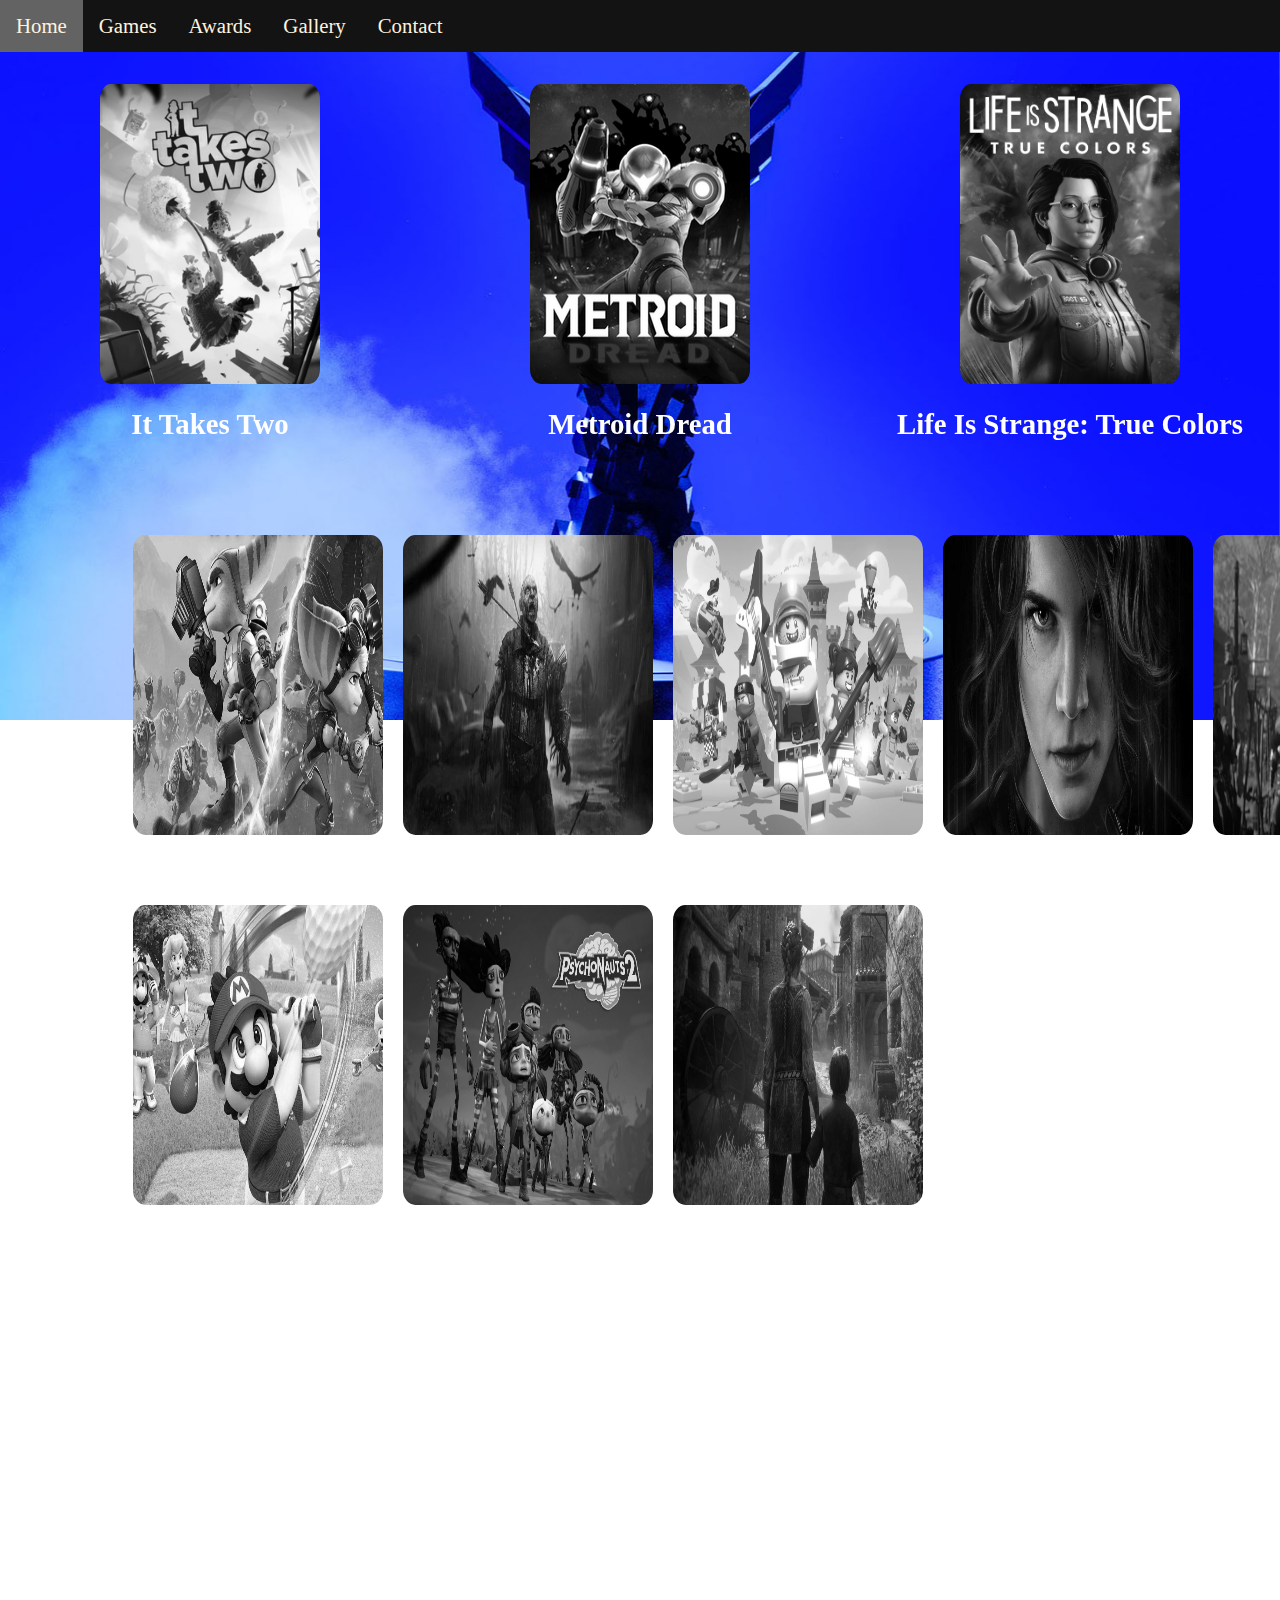
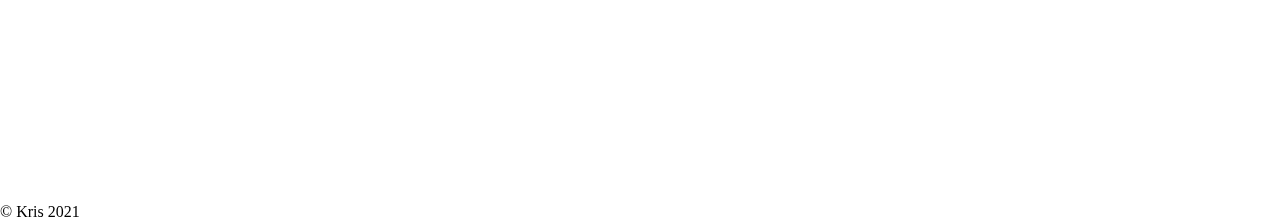
==== html/index.html @ 368aabde "adding gallery pictures and hover" ====
<!DOCTYPE html>
<html lang="en">
<head>
    <meta charset="UTF-8">
    <meta http-equiv="X-UA-Compatible" content="IE=edge">
    <meta name="viewport" content="width=device-width, initial-scale=1.0">
    <link rel="stylesheet" href="../css/games_display_style.css">
    <link rel="stylesheet" href="../css/navbar_style.css">
    <script src="../scripts/script.js"></script>
    <title>Video Game Awards</title>
</head>
<body>
    <header>
        <div class="topnavbar">
            <a href="#">Home</a>
            <div class="dropdown">
                <button class="dropdown-button">Games</button>
                <div class="dropdown-content">
                    <a href="#">It Takes Two</a>
                    <a href="#">Metroid Dread</a>
                    <a href="#">Psychonauts 2</a>
                </div>
            </div>
            <div class="dropdown">
                <button class="dropdown-button">Awards</button>
                <div class="dropdown-content">
                    <a href="#">Game of the Year</a>
                    <a href="#">Best Multiplayer Game</a>
                    <a href="#">Best Singleplayer Game</a>
                </div>
            </div>
            <a href="#">Gallery</a>
            <a href="#">Contact</a>
            
        </div>

        <!-- Background -->
        <div class="banner-background">
            <img src="../img/the-game-awards-2021-1.jpg" id="banner" alt="VGA 2021 banner">
        </div>
    </header>

    <main>
        <div class="games-header">
            <div class="header-game">
                <img src="../img/games-header/It_Takes_Two_cover_art.png" alt="It Takes Two art">
                <p>It Takes Two</p>
            </div>

            <div class="header-game">
                <img src="../img/games-header/Metroid_Dread_Banner.png" alt="Metroid Dread art">
                <p>Metroid Dread</p>
            </div>

            <div class="header-game">
                <img src="../img/games-header/life-is-strange-true-colors-pc-game-steam-cover.jpg" alt="Life Is Strange: True Colors art">
                <p>Life Is Strange: True Colors</p>
            </div>
        </div>

        <div class="games-gallery">
            <img src="../img/games-gallery/ratchet-clank-ps5.jpg" alt="">
            <img src="../img/games-gallery/best-horror-games-2021-1-e1631049893495.jpg" alt="">
            <img src="../img/games-gallery/best-lego-video-games-2021.jpg" alt="">
            <img src="../img/games-gallery/control-ultimate-edition-1.jpg" alt="">
            <img src="../img/games-gallery/image___2020_09_29T131435.990.0.jpg" alt="">
            <img src="../img/games-gallery/mariogolfsuperrush_trans_NvBQzQNjv4BqNJjoeBT78QIaYdkJdEY4CnGTJFJS74MYhNY6w3GNbO8.jpg" alt="">
            <img src="../img/games-gallery/maxresdefault-10.jpg" alt="">
            <img src="../img/games-gallery/ps-plus-games-2021-ranking-july.jpeg" alt="">
        </div>

        <br>
        <br>
        <br>
        <br>
        <br>
        <br>
        <br>
        <br>
        <br>
        <br>
        <br>
        <br>
        <br>
        <br>
        <br>
        <br>
        <br>
        <br>
        <br>
        <br>
        <br>
        <br>
        <br>
        <br>
        <br>
        <br>
        <br>
        <br>
    </main>

    <footer>
        <p>&copy; Kris 2021</p> 
    </footer>
</body>
</html>
---- css/games_display_style.css ----
/* banner */
#banner{
    width: 100%;
    position: fixed;
    z-index: -1;
}

/* main games display */
.header-game{
    margin-top: 20%;
    text-align: center;
    cursor: pointer;
    filter: grayscale(100%);
    transition-duration: 0.5s;
    transition-property: filter, transform;
}
.games-header{
    display: grid;
    grid-template-columns: 1fr 1fr 1fr;
    gap: 10px;
}

.header-game img{
    height: 300px;
    width: 220px;
    border-radius: 5%;
}

.header-game p{
    margin-top: 20px;
    color: white;
    font-size: 1.8rem;
    font-weight: 800;
}

.header-game:hover{
    filter: none;
    transform: scale(1.3);
}

.games-gallery{
    display: grid;
    grid-template-columns: repeat(5, 1fr);
    margin: 5% 10%;
    gap: 10px;
    cursor: pointer;
    text-align: center;
}

.games-gallery img{
    height: 300px;
    width: 250px;
    margin: 30px 5px;
    border-radius: 5%;
    filter: grayscale(100%);
    transition-duration: 0.5s;
    transition-property: filter;
}

.games-gallery img:hover{
    filter: none;
}
---- css/navbar_style.css ----
*{
    margin: 0px;
    padding: 0px;
}

/* Navbar */
.topnavbar{
    background-color: rgb(19, 19, 19);
    overflow: hidden;
    position: fixed;
    width: 100vw;
    z-index: 5000;
}
.topnavbar a{
    float: left;
    text-align: center;
    color: rgb(255, 242, 223);
    padding: 14px 16px;
    text-decoration: none;
    font-size: 1.3rem;
    transition-duration: 0.4s;
    transition-property: background-color;
}

/* Dropdown buttons and content */
.dropdown{
    float: left;
    overflow: hidden;
}

.dropdown .dropdown-button{
    color: rgb(255, 242, 223);
    font-size: 1.3rem;
    padding: 14px 16px;
    border: none;
    outline: none;
    background-color: inherit;
    font-family: inherit;
    text-decoration: inherit;
    transition-duration: 0.4s;
    transition-property: background-color;
}

.dropdown-content{
    display: none;
    position: fixed;
    background-color: rgb(19, 19, 19);
    min-width: 160px;
    box-shadow: 0px 8px 16px 0px rgba(0,0,0,0.2);
    z-index: 2;
}

.dropdown-content a{
    float: none;
    padding: 14px 16px;
    text-decoration: none;
    display: block;
    text-align: left; 
    z-index: 2;
}

.topnavbar a:hover, .dropdown-button:hover{
    background-color: rgb(99, 99, 99);
}

.dropdown:hover .dropdown-content{
    display: block;
}

/* banner */
#banner{
    width: 100%;
    position: fixed;
    z-index: -1;
}

/* main games display */
.header-game{
    margin-top: 20%;
    text-align: center;
    cursor: pointer;
    filter: grayscale(100%);
    transition-duration: 0.5s;
    transition-property: filter, transform;
}
.games-header{
    display: grid;
    grid-template-columns: 1fr 1fr 1fr;
    gap: 10px;
}

.header-game img{
    height: 300px;
    width: 220px;
    border-radius: 5%;
}

.header-game p{
    margin-top: 20px;
    color: white;
    font-size: 1.8rem;
    font-weight: 800;
}

.header-game:hover{
    filter: none;
    transform: scale(1.3);
}
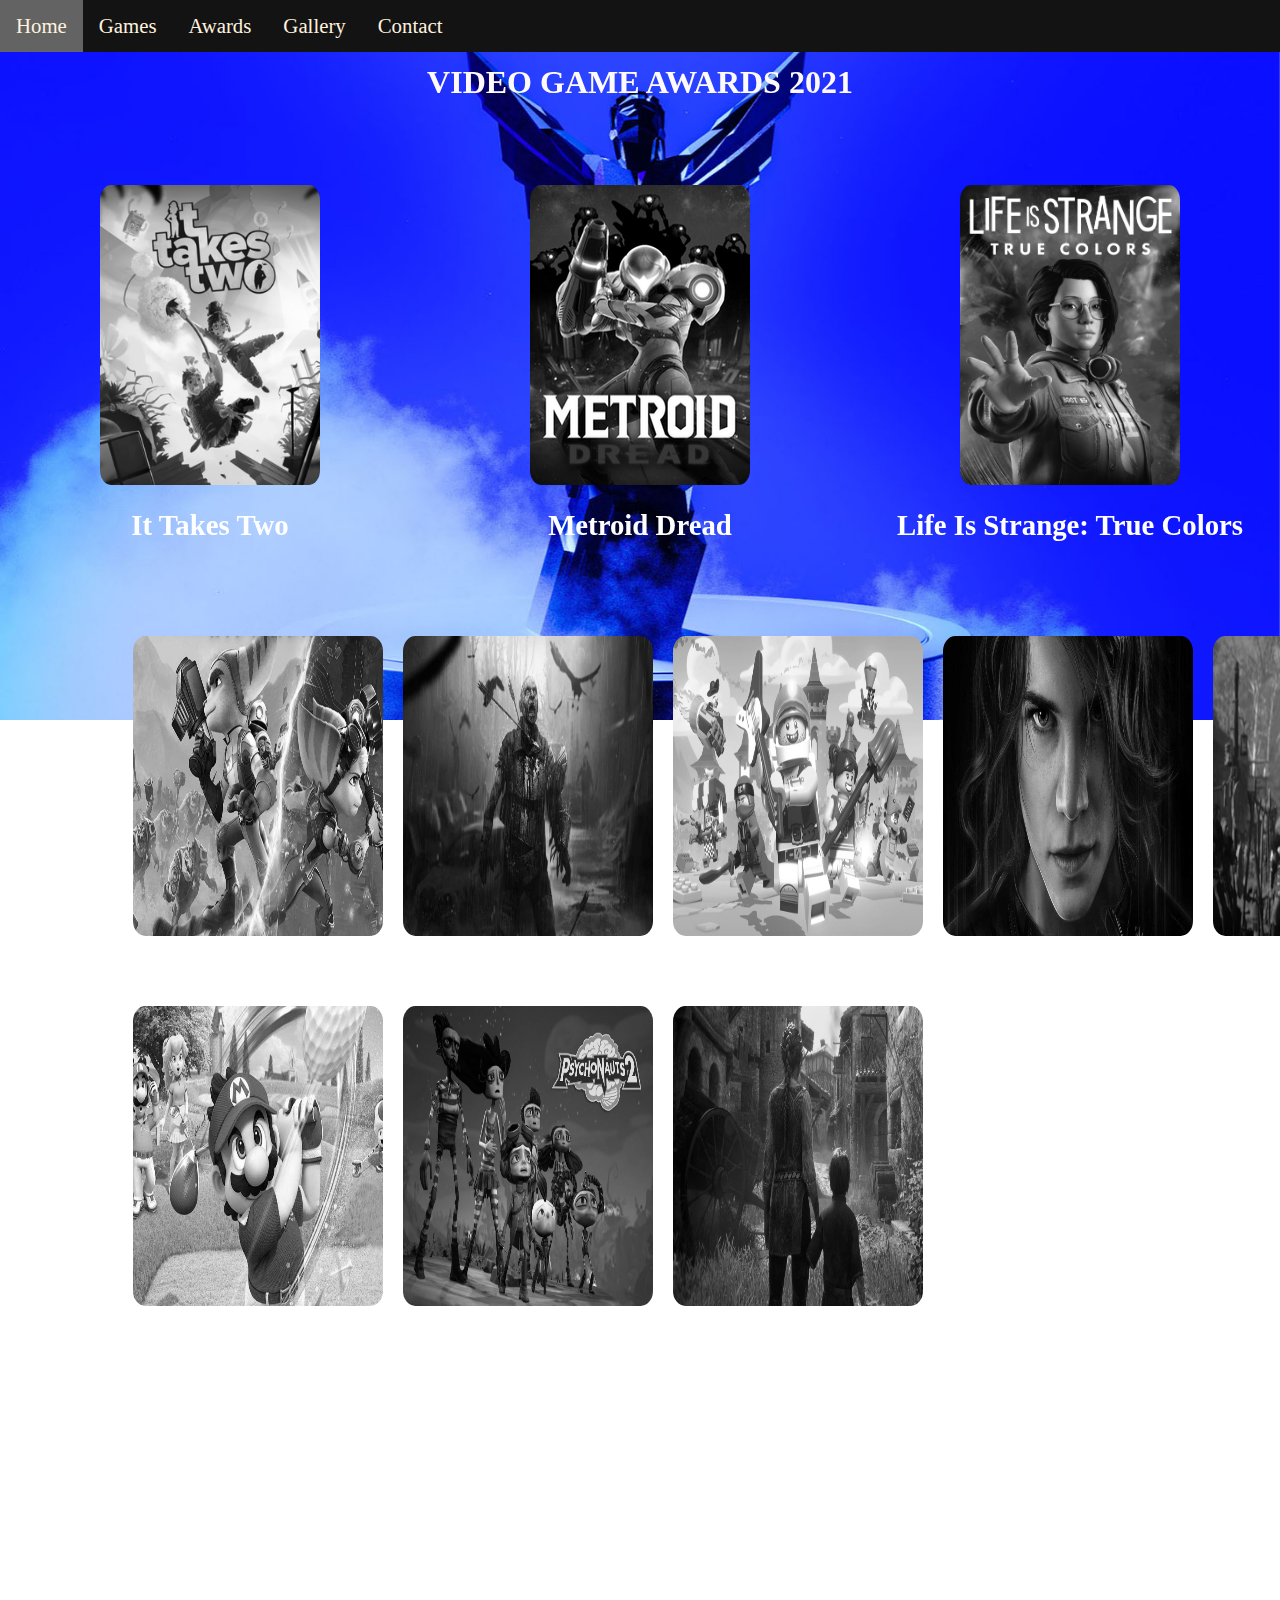
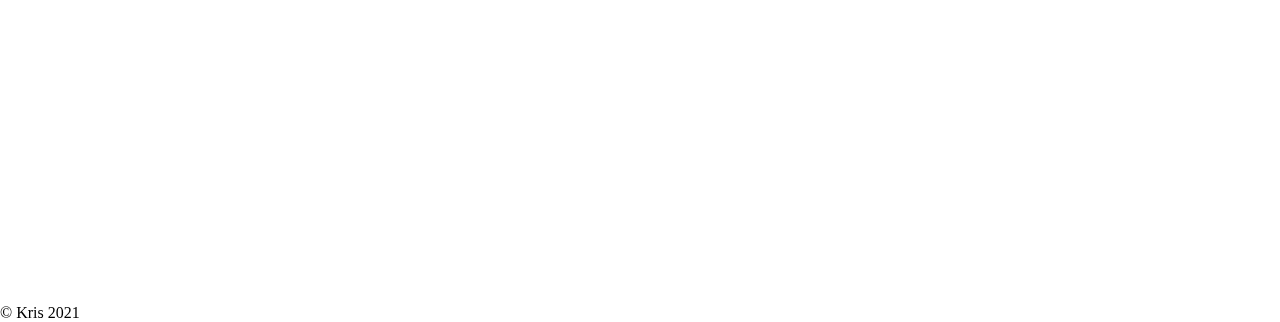
==== commit 7b3b6a80: "added h1" ====
--- a/html/index.html
+++ b/html/index.html
@@ -41,6 +41,8 @@
     </header>
 
     <main>
+        <h1>video game awards 2021</h1>
+        
         <div class="games-header">
             <div class="header-game">
                 <img src="../img/games-header/It_Takes_Two_cover_art.png" alt="It Takes Two art">
--- a/css/games_display_style.css
+++ b/css/games_display_style.css
@@ -3,6 +3,14 @@
     width: 100%;
     position: fixed;
     z-index: -1;
+}
+
+h1{
+    padding-top: 5%;
+    display: flex;
+    justify-content: center;
+    text-transform: uppercase;
+    color: snow;
 }
 
 /* main games display */
